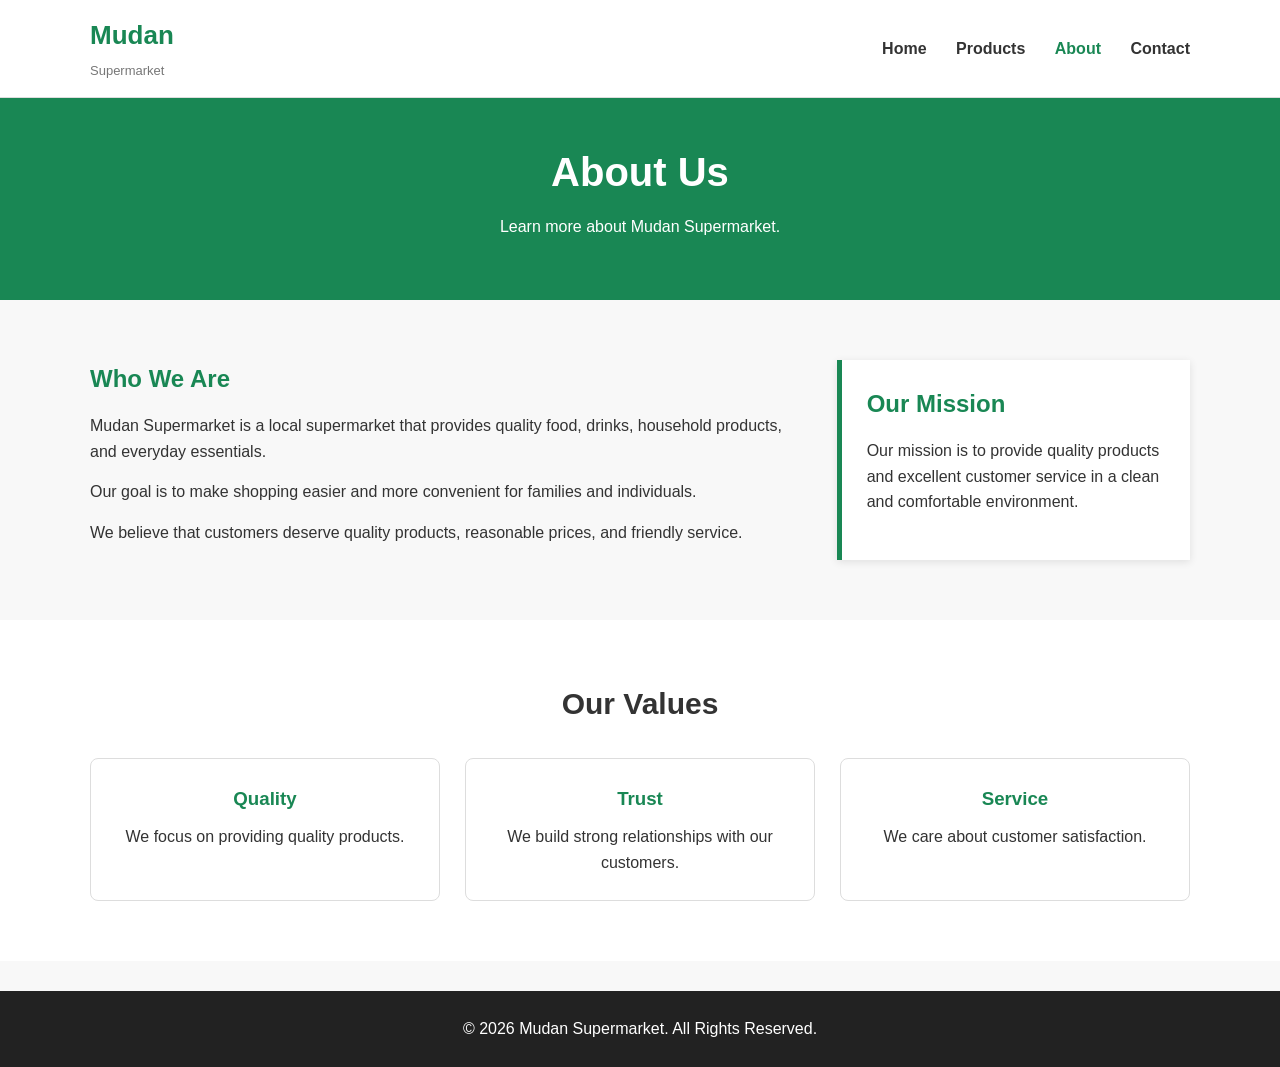
==== about.html @ 9999d966 "first commit" ====
<!DOCTYPE html>
<html lang="en">
<head>
    <meta charset="UTF-8">
    <meta name="viewport" content="width=device-width, initial-scale=1.0">
    <title>Mudan Supermarket - About</title>
    <link rel="stylesheet" href="Stylesheet.css">
</head>

<body>

    <header>
        <div class="container">
            <div class="logo">
                <h2>Mudan</h2>
                <span>Supermarket</span>
            </div>

            <nav>
                <a href="index.html">Home</a>
                <a href="products.html">Products</a>
                <a href="about.html" class="active">About</a>
                <a href="contact.html">Contact</a>
            </nav>
        </div>
    </header>

    <main>

        <section class="page-title">
            <h1>About Us</h1>
            <p>Learn more about Mudan Supermarket.</p>
        </section>

        <section class="about container">

            <div class="about-text">
                <h2>Who We Are</h2>

                <p>
                     Mudan Supermarket is a local supermarket that provides
                    quality food, drinks, household products, and everyday
                    essentials.
                </p>

                <p>
                    Our goal is to make shopping easier and more convenient
                    for families and individuals.
                </p>

                <p>
                    We believe that customers deserve quality products,
                    reasonable prices, and friendly service.
                </p>
            </div>

            <div class="mission">
                <h2>Our Mission</h2>

                <p>
                    Our mission is to provide quality products and excellent
                    customer service in a clean and comfortable environment.
                </p>
            </div>

        </section>

        <section class="values">
            <div class="container">

                <h2>Our Values</h2>

                <div class="value-grid">

                    <div>
                        <h3>Quality</h3>
                        <p>We focus on providing quality products.</p>
                    </div>

                    <div>
                        <h3>Trust</h3>
                        <p>We build strong relationships with our customers.</p>
                    </div>

                    <div>
                        <h3>Service</h3>
                        <p>We care about customer satisfaction.</p>
                    </div>

                </div>

            </div>
        </section>

    </main>

    <footer>
        <p>&copy; 2026 Mudan Supermarket. All Rights Reserved.</p>
    </footer>

</body>
</html>
---- Stylesheet.css ----
/* =========================
   General Styles
========================= */

* {
    margin: 0;
    padding: 0;
    box-sizing: border-box;
}

body {
    font-family: Arial, sans-serif;
    line-height: 1.6;
    color: #333;
    background-color: #f8f8f8;
    padding-top: 80px;
}

.container {
    width: 90%;
    max-width: 1100px;
    margin: auto;
}

a {
    text-decoration: none;
}


/* =========================
   Header
========================= */

header {
    background-color: #ffffff;
    border-bottom: 1px solid #ddd;
    padding: 15px 0;
    position: fixed;
    top: 0;
    left: 0;
    width: 100%;
    z-index: 1000;
}

header .container {
    display: flex;
    
    justify-content: space-between;
    align-items: center;
}

.logo h2 {
    color: #198754;
    font-size: 26px;
}

.logo span {
    font-size: 13px;
    color: #777;
}

nav a {
    color: #333;
    margin-left: 25px;
    font-weight: bold;
}

nav a:hover,
nav a.active {
    color: #198754;
}


/* =========================
   Hero
========================= */

.hero {
    min-height: 500px;
    background-image:linear-gradient(rgba(0,0,0,0.6), rgba(0,0,0,0.7)), url("Web-images/hero-backgroud.avif");
    background-size: cover;
    background-position: center;
    display: flex;
    align-items: center;
}

.hero-content {
    width: 90%;
    max-width: 1100px;
    margin: auto;
}

.hero-content h1 {
    max-width: 550px;
    font-size: 48px;
    color: white;
    margin-bottom: 20px;
}

.hero-content p {
    max-width: 500px;
    font-size: 19px;
    color: white;
    margin-bottom: 30px;
}

.btn {
    display: inline-block;
    background-color: #198754;
    color: white;
    padding: 12px 25px;
    border-radius: 5px;
    font-weight: bold;
}

.btn:hover {
    background-color: #146c43;
}


/* =========================
   Categories
========================= */

.categories {
    padding: 60px 0;
    text-align: center;
}

.categories > h2,
.values h2 {
    font-size: 30px;
    margin-bottom: 10px;
}

.categories > p {
    margin-bottom: 30px;
    color: #666;
}

.category-grid {
    display: grid;
    grid-template-columns: repeat(4, 1fr);
    gap: 20px;
}

.category-card {
    background-color: white;
    border-radius: 8px;
    overflow: hidden;
    box-shadow: 0 2px 8px rgba(0, 0, 0, 0.1);
}

.category-card img {
    width: 100%;
    height: 180px;
    object-fit: cover;
}

.category-card h3 {
    padding: 15px;
}


/* =========================
   Offer
========================= */

.offer {
    background-color: #198754;
    color: white;
    text-align: center;
    padding: 50px 0;
}

.offer h2 {
    font-size: 32px;
    margin-bottom: 10px;
}

.offer p {
    margin-bottom: 20px;
}

.offer .btn {
    background-color: white;
    color: #198754;
}


/* =========================
   Page Title
========================= */

.page-title {
    background-color: #198754;
    color: white;
    text-align: center;
    padding: 60px 20px;
}

.page-title h1 {
    font-size: 40px;
    margin-bottom: 10px;
}


/* =========================
   Products
========================= */

.products {
    padding: 60px 0;
}

.product-grid {
    display: grid;
    grid-template-columns: repeat(4, 1fr);
    gap: 25px;
}

.product-card {
    background-color: white;
    padding-bottom: 20px;
    text-align: center;
    border-radius: 8px;
    overflow: hidden;
    box-shadow: 0 2px 8px rgba(0, 0, 0, 0.1);
}

.product-card img {
    width: 100%;
    height: 220px;
    object-fit: cover;
}

.product-card h3 {
    margin-top: 15px;
}

.product-card p {
    color: #666;
    padding: 5px 15px;
}

.product-card h4 {
    color: #198754;
    font-size: 20px;
    margin: 10px;
}

.product-card button,
.contact-form button {
    background-color: #198754;
    color: white;
    border: none;
    padding: 10px 20px;
    border-radius: 5px;
    cursor: pointer;
}

.product-card button:hover,
.contact-form button:hover {
    background-color: #146c43;
}


/* =========================
   About
========================= */

.about {
    padding: 60px 0;
    display: grid;
    grid-template-columns: 2fr 1fr;
    gap: 40px;
}

.about h2,
.mission h2 {
    color: #198754;
    margin-bottom: 15px;
}

.about p {
    margin-bottom: 15px;
}

.mission {
    background-color: white;
    padding: 25px;
    border-left: 5px solid #198754;
    box-shadow: 0 2px 8px rgba(0, 0, 0, 0.1);
}

.values {
    background-color: white;
    padding: 60px 0;
    text-align: center;
}

.value-grid {
    display: grid;
    grid-template-columns: repeat(3, 1fr);
    gap: 25px;
    margin-top: 30px;
}

.value-grid div {
    padding: 25px;
    border: 1px solid #ddd;
    border-radius: 8px;
}

.value-grid h3 {
    color: #198754;
    margin-bottom: 10px;
}


/* =========================
   Contact
========================= */

.contact {
    padding: 60px 0;
    display: grid;
    grid-template-columns: 1fr 1fr;
    gap: 50px;
}

.contact-info h2,
.contact-form h2 {
    color: #198754;
    margin-bottom: 20px;
}

.contact-info p {
    margin-bottom: 20px;
}

form {
    display: flex;
    flex-direction: column;
}

form label {
    margin-bottom: 5px;
    font-weight: bold;
}

form input,
form textarea {
    padding: 12px;
    margin-bottom: 20px;
    border: 1px solid #ccc;
    border-radius: 5px;
    font-family: inherit;
}

form button {
    font-size: 16px;
}


/* =========================
   Footer
========================= */

footer {
    background-color: #222;
    color: white;
    text-align: center;
    padding: 25px;
    margin-top: 30px;
}


/* =========================
   Responsive Design
========================= */

@media (max-width: 768px) {

    header .container {
        flex-direction: column;
        gap: 15px;
    }

    nav a {
        margin: 0 7px;
    }

    .hero-content h1 {
        font-size: 36px;
    }

    .category-grid {
        grid-template-columns: repeat(2, 1fr);
    }

    .product-grid {
        grid-template-columns: repeat(2, 1fr);
    }

    .about,
    .contact {
        grid-template-columns: 1fr;
    }

    .value-grid {
        grid-template-columns: 1fr;
    }
}


@media (max-width: 500px) {

    .category-grid,
    .product-grid {
        grid-template-columns: 1fr;
    }

    .hero {
        min-height: 400px;
    }

    .hero-content h1 {
        font-size: 30px;
    }
}


.products {
    padding: 60px 0;
}

.product-section {
    padding: 60px 0;
}

.product-section h2 {
    text-align: center;
    color: #198754;
    font-size: 30px;
    margin-bottom: 30px;
}

.product-grid {
    display: grid;
    grid-template-columns: repeat(4, 1fr);
    gap: 25px;
}
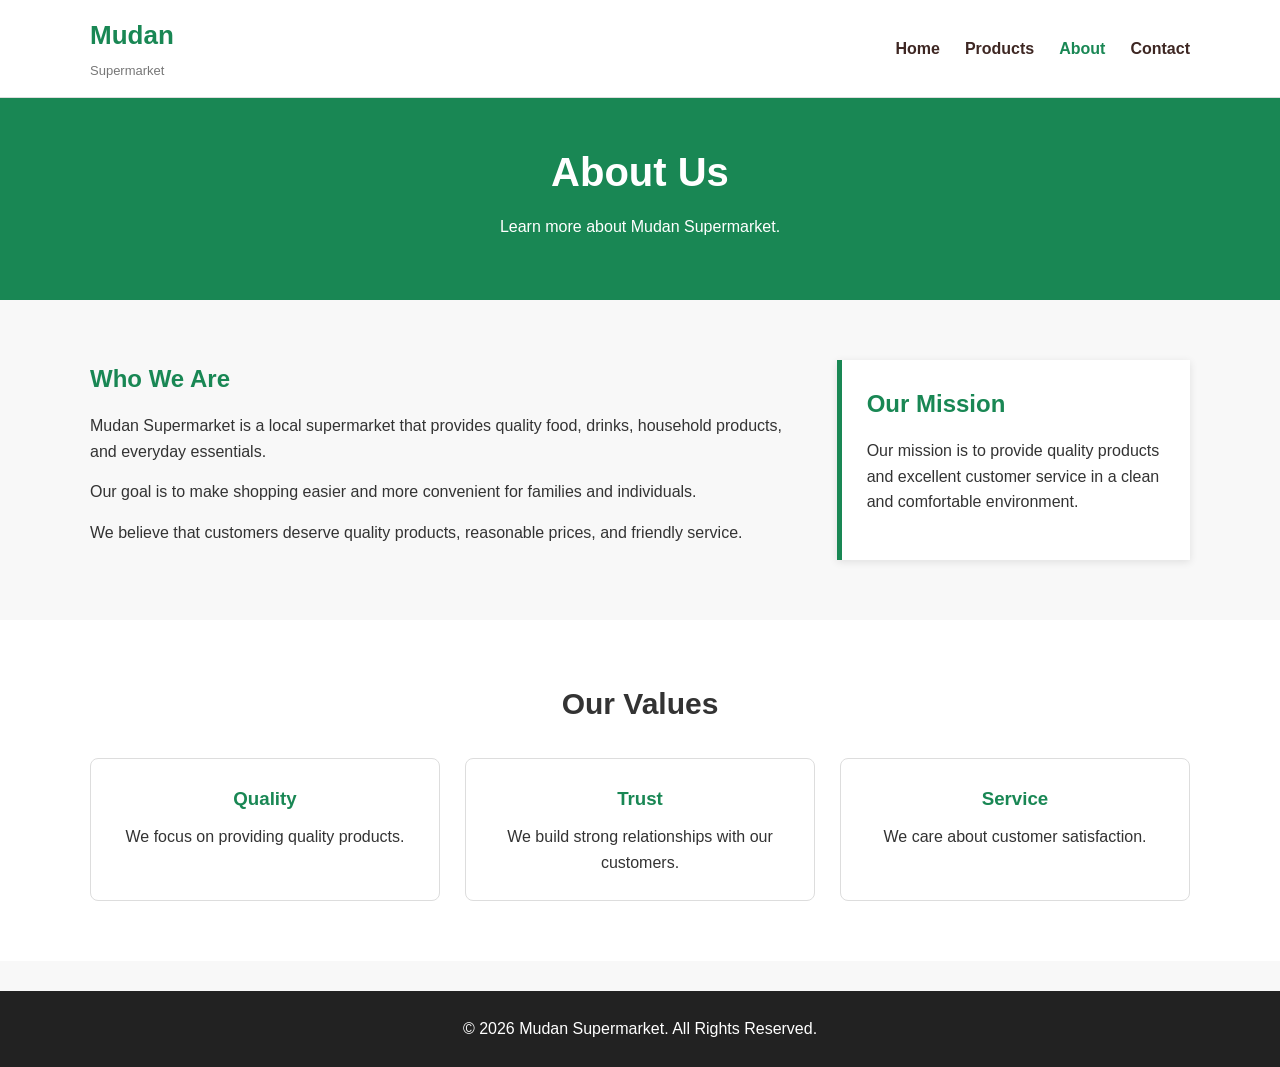
==== commit e23b431d: "Edited website" ====
--- a/about.html
+++ b/about.html
@@ -9,21 +9,29 @@
 
 <body>
 
-    <header>
-        <div class="container">
-            <div class="logo">
-                <h2>Mudan</h2>
-                <span>Supermarket</span>
-            </div>
 
-            <nav>
-                <a href="index.html">Home</a>
-                <a href="products.html">Products</a>
-                <a href="about.html" class="active">About</a>
-                <a href="contact.html">Contact</a>
-            </nav>
+<header>
+    <div class="container nav-container">
+
+        <div class="logo">
+            <h2>Mudan</h2>
+            <span>Supermarket</span>
         </div>
-    </header>
+
+        <!-- Hamburger Button -->
+        <button class="menu-toggle" id="menuToggle">
+            ☰
+        </button>
+
+        <nav id="navMenu">
+            <a href="index.html">Home</a>
+            <a href="products.html">Products</a>
+            <a href="about.html" class="active">About</a>
+            <a href="contact.html">Contact</a>
+        </nav>
+
+    </div>
+</header>
 
     <main>
 
@@ -97,6 +105,16 @@
     <footer>
         <p>&copy; 2026 Mudan Supermarket. All Rights Reserved.</p>
     </footer>
+<script>
+    const menuToggle =
+        document.getElementById("menuToggle");
 
+    const navMenu =
+        document.getElementById("navMenu");
+
+    menuToggle.addEventListener("click", function () {
+        navMenu.classList.toggle("show");
+    });
+</script>
 </body>
 </html>
--- a/Stylesheet.css
+++ b/Stylesheet.css
@@ -31,10 +31,15 @@
    Header
 ========================= */
 
+/* =========================
+   HEADER / NAVIGATION
+========================= */
+
 header {
-    background-color: #ffffff;
+    background-color: #fff;
     border-bottom: 1px solid #ddd;
     padding: 15px 0;
+
     position: fixed;
     top: 0;
     left: 0;
@@ -42,9 +47,8 @@
     z-index: 1000;
 }
 
-header .container {
+.nav-container {
     display: flex;
-    
     justify-content: space-between;
     align-items: center;
 }
@@ -59,8 +63,13 @@
     color: #777;
 }
 
+nav {
+    display: flex;
+    align-items: center;
+}
+
 nav a {
-    color: #333;
+    color: #3e2723;
     margin-left: 25px;
     font-weight: bold;
 }
@@ -70,6 +79,15 @@
     color: #198754;
 }
 
+/* Hamburger button */
+.menu-toggle {
+    display: none;
+    background: none;
+    border: none;
+    font-size: 30px;
+    color: #6f4e37;
+    cursor: pointer;
+}
 
 /* =========================
    Hero
@@ -77,7 +95,7 @@
 
 .hero {
     min-height: 500px;
-    background-image:linear-gradient(rgba(0,0,0,0.6), rgba(0,0,0,0.7)), url("Web-images/hero-backgroud.avif");
+    background-image:linear-gradient(rgba(0,0,0,0.6), rgba(0,0,0,0.7)), url("Web-images/aheros.avif");
     background-size: cover;
     background-position: center;
     display: flex;
@@ -411,6 +429,58 @@
     .value-grid {
         grid-template-columns: 1fr;
     }
+
+    @media (max-width: 768px) {
+
+    .nav-container {
+        position: relative;
+    }
+
+    .menu-toggle {
+        display: block;
+    }
+
+    nav {
+        display: none;
+        position: absolute;
+        top: 65px;
+        left: 0;
+        width: 100%;
+        background-color: white;
+        flex-direction: column;
+        padding: 15px 0;
+        box-shadow: 0 3px 8px rgba(0, 0, 0, 0.1);
+    }
+
+    nav.show {
+        display: flex;
+    }
+
+    nav a {
+        margin: 10px 0;
+    }
+
+    .hero-content h1 {
+        font-size: 38px;
+    }
+
+    .feature-grid {
+        grid-template-columns: repeat(2, 1fr);
+    }
+
+    .product-grid {
+        grid-template-columns: repeat(2, 1fr);
+    }
+
+    .about-grid,
+    .contact-grid {
+        grid-template-columns: 1fr;
+    }
+
+    .value-grid {
+        grid-template-columns: 1fr;
+    }
+}
 }
 
 
@@ -430,7 +500,7 @@
     }
 }
 
-
+/* products card */
 .products {
     padding: 60px 0;
 }
@@ -450,4 +520,104 @@
     display: grid;
     grid-template-columns: repeat(4, 1fr);
     gap: 25px;
+}
+/* Testimonials Section */
+/* ===================================================
+   MUDAN SUPERMARKET - TESTIMONIALS SECTION CSS
+   =================================================== */
+
+.testimonials-section {
+  background-color: #f8f9fa;
+  padding: 60px 20px;
+  font-family: Arial, sans-serif;
+}
+
+.testimonials-section .container {
+  max-width: 1200px;
+  margin: 0 auto;
+}
+
+.section-title {
+  text-align: center;
+  color: #1b5e20; /* Midabka Cagaarka Mudan Supermarket */
+  font-size: 2rem;
+  margin-bottom: 10px;
+}
+
+.section-subtitle {
+  text-align: center;
+  color: #555;
+  margin-bottom: 40px;
+  font-size: 1.1rem;
+}
+
+/* Flex Layout - Kani waa koodka ka dhigaya Responsive iyadoon Media Query loo baahnayn */
+.testimonials-grid {
+  display: flex;
+  flex-wrap: wrap; /* Wuxuu otomaatig u hoos dhigayaa kaararka marka spasku yaraado */
+  gap: 25px;
+  justify-content: center;
+}
+
+/* Card Styling */
+.testimonial-card {
+  background: #ffffff;
+  border-radius: 12px;
+  padding: 25px;
+  /* flex: grow shrink basis; - 300px waa cabbirka ugu yar ee mobaylka */
+  flex: 1 1 300px; 
+  max-width: 360px;
+  box-shadow: 0 4px 15px rgba(0, 0, 0, 0.08);
+  border-top: 4px solid #2e7d32;
+  transition: transform 0.3s ease, box-shadow 0.3s ease;
+}
+
+.testimonial-card:hover {
+  transform: translateY(-5px);
+  box-shadow: 0 8px 25px rgba(0, 0, 0, 0.12);
+}
+
+/* User Profile Elements */
+.user-info {
+  display: flex;
+  align-items: center;
+  gap: 15px;
+  margin-bottom: 15px;
+}
+
+.user-avatar {
+  width: 50px;
+  height: 50px;
+  border-radius: 50%;
+  background-color: #e8f5e9;
+  color: #2e7d32;
+  font-weight: bold;
+  font-size: 1.2rem;
+  display: flex;
+  align-items: center;
+  justify-content: center;
+}
+
+.user-name {
+  font-size: 1.1rem;
+  color: #333;
+  margin: 0;
+}
+
+.user-role {
+  font-size: 0.85rem;
+  color: #777;
+}
+
+.rating {
+  color: #ffc107;
+  font-size: 1.2rem;
+  margin-bottom: 12px;
+}
+
+.testimonial-text {
+  color: #444;
+  line-height: 1.6;
+  font-style: italic;
+  font-size: 0.95rem;
 }
